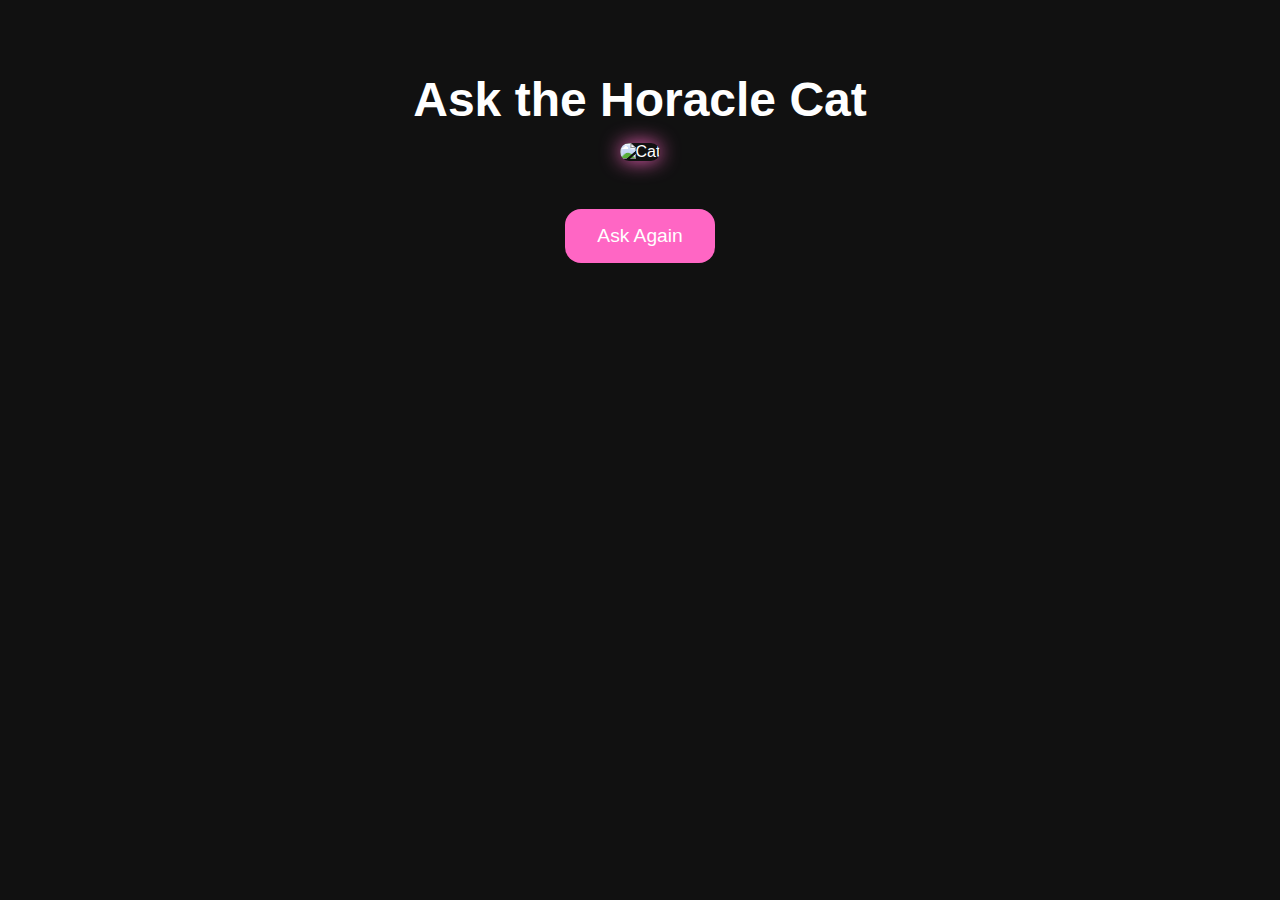
==== apps/horacle_cat/index.html @ b766f81a "horacle cat" ====
<!DOCTYPE html>
<html lang="en">
<head>
  <meta charset="UTF-8">
  <meta name="viewport" content="width=device-width, initial-scale=1.0">
  <title>Horacle Cat</title>
  <style>
    body {
      background-color: #111;
      color: #fff;
      font-family: 'Comic Sans MS', cursive, sans-serif;
      text-align: center;
      padding: 2rem;
    }
    h1 {
      font-size: 3rem;
      margin-bottom: 1rem;
    }
    #cat-img {
      max-width: 100%;
      height: auto;
      border-radius: 1rem;
      box-shadow: 0 0 20px #ff66c4;
    }
    #answer {
      font-size: 4rem;
      margin-top: 1rem;
      text-shadow: 2px 2px #000;
    }
    #refresh {
      margin-top: 2rem;
      padding: 1rem 2rem;
      font-size: 1.2rem;
      border: none;
      border-radius: 1rem;
      background-color: #ff66c4;
      color: white;
      cursor: pointer;
    }
    #refresh:hover {
      background-color: #e255b1;
    }
  </style>
</head>
<body>
  <h1>Ask the Horacle Cat</h1>
  <img id="cat-img" src="" alt="Cat">
  <div id="answer"></div>
  <button id="refresh">Ask Again</button>

  <script>
    const yes = [
      './pics/yes_1.jpg',
      './pics/yes_2.jpg',
      './pics/yes_3.jpg',
      './pics/yes_4.gif',
    ];

    const no = [
      './pics/no_1.gif',
      './pics/no_2.jpg',
      './pics/no_3.jpg',
    ];

    function showHoracleCat() {
      const img = document.getElementById('cat-img');
      const answer = document.getElementById('answer');
      const isYes = Math.random() > 0.5;

      if (isYes) {
        const index = Math.floor(Math.random() * yes.length);
        img.src = yes[index];
        // answer.textContent = 'Yes';
      } else {
        const index = Math.floor(Math.random() * no.length);
        img.src = no[index];
        // answer.textContent = 'No';
      }
    }

    document.getElementById('refresh').addEventListener('click', showHoracleCat);

    // Show on load
    showHoracleCat();
  </script>
</body>
</html>
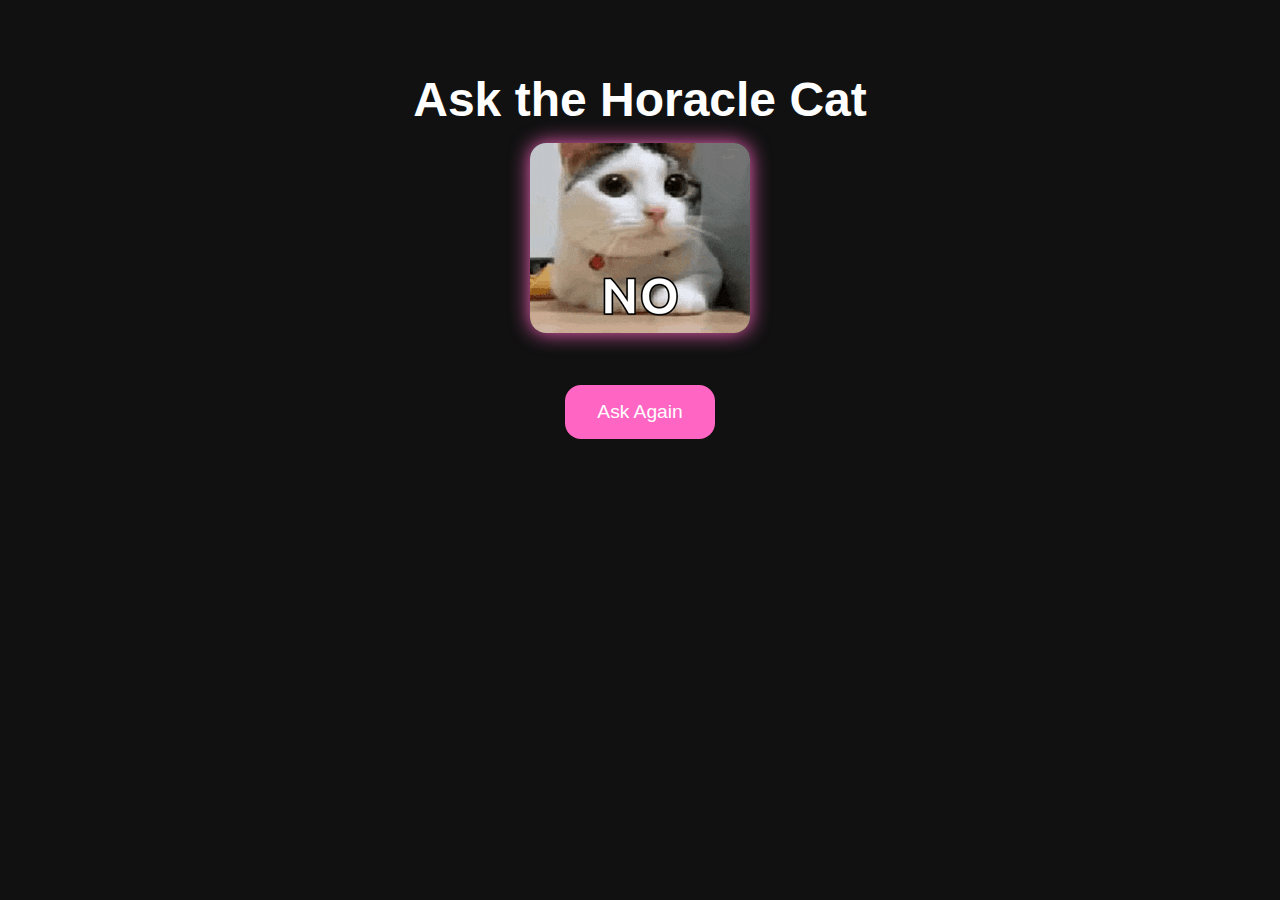
==== commit cdddd655: "fix" ====
--- a/apps/horacle_cat/index.html
+++ b/apps/horacle_cat/index.html
@@ -58,7 +58,7 @@
 
     const no = [
       './pics/no_1.gif',
-      './pics/no_2.jpg',
+      './pics/no_2.gif',
       './pics/no_3.jpg',
     ];
 
